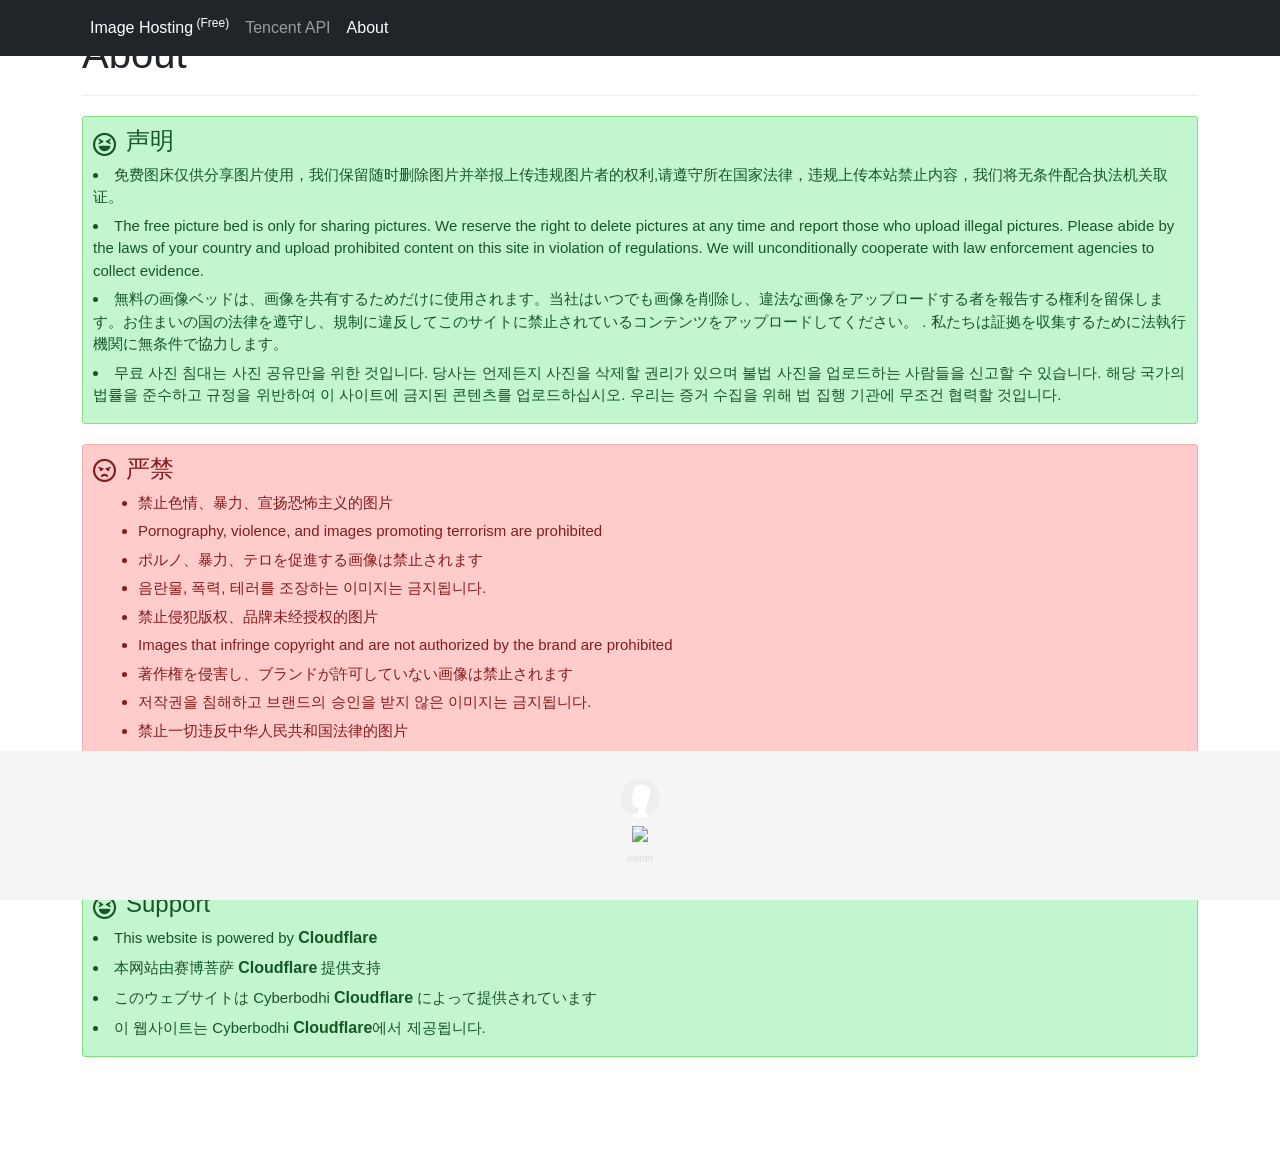
==== about.html @ 291dbe17 "Update about.html" ====
<!DOCTYPE html>
<html>

<head>
    <title>About - Image Hosting</title>
    <meta charset="utf-8">
    <meta http-equiv="X-UA-Compatible" content="IE=edge">
    <meta content="width=device-width, initial-scale=1, maximum-scale=1, user-scalable=no" name="viewport">
    <link rel="shortcut icon" href="/asset/image/favicon.png" />
    <link rel="bookmark" href="/asset/image/favicon.png" />
    <link href="https://cdn.bootcdn.net/ajax/libs/bootstrap-icons/1.10.4/font/bootstrap-icons.min.css" rel="stylesheet">
    <link href="https://cdn.bootcdn.net/ajax/libs/twitter-bootstrap/5.2.3/css/bootstrap.min.css" rel="stylesheet">

    <!-- <link href="https://cdn.jsdelivr.net/npm/@fortawesome/fontawesome-free@6.4.0/css/all.min.css" rel="stylesheet"> -->
    <link href="https://cdn.staticfile.org/font-awesome/6.4.0/css/all.min.css" rel="stylesheet">
    
    <!-- <link href="https://cdn.bootcdn.net/ajax/libs/ionicons/7.1.0/collection/components/icon/icon.min.css" rel="stylesheet"> -->
    <link href="/asset/css/notifyme.css" rel="stylesheet">
    <link href="/asset/css/style.css" rel="stylesheet">
    <script src="https://cdn.bootcdn.net/ajax/libs/jquery/3.6.4/jquery.min.js"></script>

</head>

<body>
    <nav class="navbar navbar-expand-md navbar-dark fixed-top bg-dark">
        <div class="container">
            <button class="navbar-toggler" type="button" data-bs-toggle="collapse" data-bs-target="#navbarCollapse"
                aria-controls="navbarCollapse" aria-expanded="false" aria-label="Toggle navigation">
                <span class="navbar-toggler-icon"></span>
            </button>
            <div class="collapse navbar-collapse" id="navbarCollapse">
                <ul class="navbar-nav me-auto mb-2 mb-lg-0">
                    <li class="nav-item">
                        <a class="nav-link active" href="/">Image Hosting<sup> (Free)</sup></a>
                    </li>
                    <li class="nav-item">
                        <a class="nav-link " href="./tencent.html">Tencent API</a>
                    </li>
                        <a class="nav-link active" href="./about.html">About</a>
                    </li>
                </ul>
            </div>
        </div>
    </nav>

    <div class="container kv-main">
        <div class="page-header">
            <h1>About</h1>
        </div>
        <div class="about-txt">
            <h4><i class="far fa-laugh-squint"></i>声明</h4>
            <li>免费图床仅供分享图片使用，我们保留随时删除图片并举报上传违规图片者的权利,请遵守所在国家法律，违规上传本站禁止内容，我们将无条件配合执法机关取证。</li>
            <li>The free picture bed is only for sharing pictures. We reserve the right to delete pictures at any time and report those who upload illegal pictures. Please abide by the laws of your country and upload prohibited content on this site in violation of regulations. We will unconditionally cooperate with law enforcement agencies to collect evidence. </li>
            <li>無料の画像ベッドは、画像を共有するためだけに使用されます。当社はいつでも画像を削除し、違法な画像をアップロードする者を報告する権利を留保します。お住まいの国の法律を遵守し、規制に違反してこのサイトに禁止されているコンテンツをアップロードしてください。 . 私たちは証拠を収集するために法執行機関に無条件で協力します。 </li>
            <li>무료 사진 침대는 사진 공유만을 위한 것입니다. 당사는 언제든지 사진을 삭제할 권리가 있으며 불법 사진을 업로드하는 사람들을 신고할 수 있습니다. 해당 국가의 법률을 준수하고 규정을 위반하여 이 사이트에 금지된 콘텐츠를 업로드하십시오. 우리는 증거 수집을 위해 법 집행 기관에 무조건 협력할 것입니다. </li>
        </div>
        <div class="about-ban">
            <h4><i class="far fa-angry"></i>严禁</h4>
            <ul>
                <li>禁止色情、暴力、宣扬恐怖主义的图片</li>
                <li>Pornography, violence, and images promoting terrorism are prohibited</li>
                <li>ポルノ、暴力、テロを促進する画像は禁止されます</li>
                <li>음란물, 폭력, 테러를 조장하는 이미지는 금지됩니다.</li>
                <li>禁止侵犯版权、品牌未经授权的图片</li>
                <li>Images that infringe copyright and are not authorized by the brand are prohibited</li>
                <li>著作権を侵害し、ブランドが許可していない画像は禁止されます</li>
                <li>저작권을 침해하고 브랜드의 승인을 받지 않은 이미지는 금지됩니다.</li>
                <li>禁止一切违反中华人民共和国法律的图片</li>
                <li>All images that violate the laws of the People's Republic of China are prohibited</li>
                <li>中華人民共和国の法律に違反するすべての画像は禁止されます</li>
                <li>중화인민공화국 법률을 위반하는 모든 이미지는 금지됩니다.</li>
            </ul>
        </div>
          <br>
        <div class="about-txt">
            <h4><i class="far fa-laugh-squint"></i>Support</h4>
            <li>This website is powered by <b>Cloudflare</b></li>
            <li>本网站由赛博菩萨 <b>Cloudflare</b> 提供支持</li>
            <li>このウェブサイトは Cyber​​bodhi <b>Cloudflare</b> によって提供されています</li>
            <li>이 웹사이트는 Cyberbodhi <b>Cloudflare</b>에서 제공됩니다.</li>
        </div>
    </div>

    <footer class="footer">
        <div class="container text-center">
            <p class="text-muted">
    <center>
     <a href="https://39mi.com" target="_blank" style="text-decoration:none;"> <img src="[data-uri]" /> <br /> <img src="https://park.39mi.com/img/domainking.svg" height="auto" width="150" /> <br /> </a>
     <a style="font-size:10px;color:#dedede;">owner</a> 
    </center> 
                
                </p>
        </div>
    </footer>

    <script src="https://cdn.bootcdn.net/ajax/libs/twitter-bootstrap/5.2.3/js/bootstrap.min.js"></script>
    <script src="https://cdn.bootcdn.net/ajax/libs/sweetalert/2.1.2/sweetalert.min.js"></script>
</body>

</html>
---- asset/css/style.css ----
* {
    font-family: -apple-system, BlinkMacSystemFont, segoe ui, Roboto, helvetica neue, Helvetica, pingfang sc, hiragino sans gb, microsoft yahei, SimSun, sans-serif;
    font-size: 16px;
    font-weight: 400
}

body {}

/* 自定义滚动条样式 */
::-webkit-scrollbar {
    width: 5px; /* 设置滚动条宽度 */
  }
  
  /* 滚动条轨道 */
  ::-webkit-scrollbar-track {
    background-color: #ffffff; /* 设置滚动条轨道的背景颜色 */
  }
  
  /* 滚动条滑块 */
  ::-webkit-scrollbar-thumb {
    background-color: #c2c2c2; /* 设置滚动条滑块的背景颜色 */
    border-radius: 10px; /* 设置滚动条滑块的圆角 */
  }

.footer {
    width: 100%;
    background-color: #f5f5f5;
    z-index: 9999;
    padding: 15px 10px;
    position: fixed;
    bottom: 0
}

.krajee-default .file-caption-info,
.krajee-default .file-size-info {
    height: auto !important
}

.krajee-default .file-thumb-progress {
    top: 50px !important
}

.kv-main {
    margin-bottom: 100px !important
}

.kv-main h2 {
    font-size: 25px
}

.page-header {
    padding-bottom: 9px;
    margin: 30px 0 20px;
    border-bottom: 1px solid #eee
}

.page-footer {
    padding-bottom: 9px;
    margin: 30px 0 20px;
    border-top: 1px solid #eee
}

.container .text-muted {
    line-height: 20px;
    padding-left: 0;
    position: relative;
    margin-bottom: 10px;
    text-align: center;
}

.text-muted span {
    display: block;
    font-size: 11px
}

.text-muted {
    margin-bottom: 10px !important
}

.kv-main h2 em {
    font-size: .5em;
    color: #aaa
}

.footer>.container {
    padding-right: 15px;
    padding-left: 15px
}

pre {
    display: block;
    padding: 10px;
    margin: 0 0 10.5px;
    font-size: 14px;
    line-height: 1.42857143;
    word-break: break-all;
    word-wrap: break-word;
    color: #333;
    background-color: #f5f5f5;
    border: 1px solid #ccc;
    border-radius: 0
}

code {
    font-size: 80%
}

#uploadconfig {
    border-radius: 5px;
    border: 1px solid #ddd;
    padding: 10px;
    width: 100%;
    margin-bottom: 5px
}

.panel-heading-sm {
    height: 28px;
    padding: 5px 10px
}

.panel-body-sm {
    padding: 5px 10px
}

.file-preview-thumbnails {
    max-height: 1000px;
    overflow: overlay
}

fieldset {
    border: 1px solid rgba(0, 0, 0, .125);
    padding: 15px 20px;
}

legend {
    font-size: 14px;
    font-weight: 700;
    color: #232323;
    padding-left: 8px;
    padding-right: 8px;
    margin-bottom: 0;
    border-bottom: 0;
    width: inherit
}

fieldset legend img {
    vertical-align: middle;
    line-height: 16px;
    height: 16px;
    padding-right: 5px
}

.padding10 {
    padding-left: 10px
}

.tab-content {
    border-left: 1px solid #ddd;
    border-right: 1px solid #ddd
}

.dlinput_header {
    font-size: 11px;
    margin-top: 10px
}

.accepr_box {
    margin-bottom: 130px
}

.content-box {
    background-color: #c4e3ff;
    padding: 10px;
    margin-top: 20px;
    border: 1px solid #a6cef3;
    border-radius: 3px;
    padding: 10px 20px
}

.content-box::before {
    font-size: 100px
}

.content-box span {
    padding: 5px;
    margin-right: 20px;
    color: #2b557c
}

.content-box a {
    color: #155724;
    background-color: #90caff;
    border-radius: 3px;
    margin: 0 5px;
    font-size: 14px;
    padding: 2px 9px;
    text-decoration: none;
    transition: .3s all ease
}

.content-box a:hover {
    background-color: #78bfff
}

.about-txt {
    background-color: #c3f5cf;
    padding: 10px;
    margin-bottom: 20px;
    border-radius: 3px;
    border: 1px solid #7ee281;
    color: #155724
}

.about-txt ul {
    margin-left: 13px
}

.about-txt li {
    margin-bottom: 6px;
    font-size: 15px
}

.about-txt a {
    color: #155724;
    background-color: #97e4a9;
    border-radius: 3px;
    margin-right: 5px;
    font-size: 14px;
    padding: 3px 5px;
    text-decoration: none;
    transition: .3s all ease
}

.about-txt a:hover {
    background-color: #60e680
}

.about-txt i {
    font-size: 23px;
    margin-right: 10px;
    position: relative;
    bottom: -4px
}

.about-txt p {
    margin-bottom: 0;
    line-height: 30px
}

.about-ban {
    background-color: #fcc;
    color: #841c1c;
    padding: 10px;
    border-radius: 3px;
    border: 1px solid #f7aeae
}

.about-ban ul {
    margin-left: 13px
}

.about-ban li {
    margin-bottom: 6px;
    font-size: 15px
}

.about-ban i {
    font-size: 23px;
    display: inline-block;
    margin-right: 10px;
    position: relative;
    bottom: -2px
}

.about-contact {
    background-color: #c4e3ff;
    padding: 10px;
    margin-top: 20px;
    border: 1px solid #a6cef3;
    border-radius: 3px
}

.about-contact i {
    font-size: 23px;
    position: relative;
    bottom: -2px;
    margin-right: 10px;
    color: #376086
}

.about-contact span {
    padding: 5px;
    margin-right: 20px;
    color: #2b557c
}

.about-contact code {}

.about-contact a {
    color: #155724;
    background-color: #90caff;
    border-radius: 3px;
    margin: 0 5px;
    font-size: 14px;
    padding: 2px 9px;
    text-decoration: none;
    transition: .3s all ease
}

.about-contact a:hover {
    background-color: #78bfff
}

.advert_nav {
    border: 1px solid #eee;
    padding: 0;
    margin-left: 15px;
    animation: advert_nav-m 20s linear infinite;
    -moz-animation: advert_nav-m 20s linear infinite;
    -webkit-animation: advert_nav-m 20s linear infinite;
    -o-animation: advert_nav-m 20s linear infinite;
    animation-direction: alternate;
    border-radius: 3px
}

.advert_nav:hover {
    animation: advert_nav-x .3s linear infinite;
    -moz-animation: advert_nav-x .3s linear infinite;
    -webkit-animation: advert_nav-x .3s ease-in-out infinite;
    -o-animation: advert_nav-x .3s linear infinite
}

.advert_nav p a:hover {
    animation: advert_nav-a 1s linear infinite;
    -moz-animation: advert_nav-a 1s linear infinite;
    -webkit-animation: advert_nav-a 1s linear infinite;
    -o-animation: advert_nav-a 1s linear infinite
}

.advert_nav p {
    color: #fff;
    margin-bottom: 0
}

.advert_nav p a {
    padding: 5px 15px;
    color: #9a9da0;
    text-decoration: none;
    display: block
}

@keyframes advert_nav-m {
    10% {
        border-color: #ff9292
    }

    20% {
        border-color: #f09eff
    }

    30% {
        border-color: #9397ff
    }

    40% {
        border-color: #9fb8ff
    }

    50% {
        border-color: #9fd7ff
    }

    60% {
        border-color: #9fffd2
    }

    70% {
        border-color: #dfff9f
    }

    80% {
        border-color: #ffd49f
    }

    90% {
        border-color: #ffc29f
    }

    100% {
        border-color: #ffa198
    }
}

@keyframes advert_nav-x {
    10% {
        -webkit-transform: translate(-0.5px, 1.5px) rotate(0.5deg);
        border-color: #ffbebe
    }

    20% {
        -webkit-transform: translate(-0.5px, 1.5px) rotate(-0.5deg);
        border-color: #ffdebe
    }

    30% {
        -webkit-transform: translate(-2.5px, -1.5px) rotate(0.5deg);
        border-color: #fff3be
    }

    40% {
        -webkit-transform: translate(-2.5px, -2.5px) rotate(-1.5deg);
        border-color: #eeffbe
    }

    50% {
        -webkit-transform: translate(1.5px, 1.5px) rotate(-1.5deg);
        border-color: #f3ffbe
    }

    60% {
        -webkit-transform: translate(-2.5px, -0.5px) rotate(-0.5deg);
        border-color: #e9ffbe
    }

    70% {
        -webkit-transform: translate(1.5px, -2.5px) rotate(-0.5deg);
        border-color: #d0ffbe
    }

    80% {
        -webkit-transform: translate(0.5px, 1.5px) rotate(0.5deg);
        border-color: #beffde
    }

    90% {
        -webkit-transform: translate(-2.5px, -0.5px) rotate(0.5deg);
        border-color: #beefff
    }

    100% {
        -webkit-transform: translate(-0.5px, -0.5px) rotate(-1.5deg);
        border-color: #bed8ff
    }
}

@keyframes advert_nav-a {
    10% {
        color: #ff9292
    }

    20% {
        color: #f09eff
    }

    30% {
        color: #9397ff
    }

    40% {
        color: #9fb8ff
    }

    50% {
        color: #9fd7ff
    }

    60% {
        color: #9fffd2
    }

    70% {
        color: #dfff9f
    }

    80% {
        color: #ffd49f
    }

    90% {
        color: #ffc29f
    }

    100% {
        color: #ffa198
    }
}

.advert_foot {
    padding: 5px 10px;
    background-image: linear-gradient(to left, #2676da 0%, #1756b9 100%);
    color: #fff;
    border-radius: 3px;
    height: 100%;
    display: inline-flex
}

.advert_title {
    display: inherit;
    border-right: 3px solid;
    border-radius: 100px
}

.advert_text {
    padding: 0 10px;
    width: 100%;
    font-weight: 100
}

.advert_text span {
    font-size: 20px;
    border: 1px dashed;
    margin-left: 10px;
    border-radius: 3px;
    padding: 0 10px
}

.advert_foot h3 {
    font-size: 21px;
    text-align: center;
    margin: 0;
    padding-right: 10px;
    color: #fff;
    border-left: 0;
    width: 130px;
    line-height: 46px;
    padding-left: 0
}

.advert_foot p {
    font-size: 21px;
    display: inline-block;
    margin-bottom: 0;
    line-height: 45px;
    padding-left: 0;
    font-weight: 100
}

.advert_text a {
    font-size: 12px;
    border-radius: 3px;
    text-align: center;
    color: #fff !important;
    font-weight: 100;
    transition: .6s all ease;
    text-decoration: none !important;
    background-color: #094ab1;
    padding: 5px 20px;
    display: inline-block;
    float: right;
    margin-top: 8px
}

.advert_foot a:hover {
    background-color: #fff;
    color: #005ceb !important
}

.detail-advert {
    color: #fff;
    border-radius: 4px;
    padding: 10px 20px;
    background-color: #00569c
}

.detail-head {}

.detail-head a {
    background-color: #fff;
    width: 40px;
    height: 40px;
    border-radius: 100px;
    display: block;
    position: absolute;
    right: 35px;
    top: 20px;
    transition: .3s all ease
}

.detail-head a:hover {
    background-color: #7dc5ff
}

.detail-head a img {
    width: 100%
}

.detail-head hr {
    width: 60px;
    background-color: #004379;
    height: 1px;
    margin-top: 5px;
    margin-left: 0
}

.detail-head img {
    padding: 3px
}

.detail-head p {
    font-size: 14px;
    color: #fff
}

.detail-head h1 {
    text-align: left;
    font-size: 40px;
    color: #fff;
    text-shadow: 1px 1px 1px #000;
    display: inline-block
}

h1 {}

.detail-code h1 {
    margin-bottom: 20px;
    font-size: 35px
}

.detail-code {
    text-align: center;
    margin: 50px 0;
    margin-bottom: 20px
}

.detail-code p {
    margin: 20px 0
}

.detail-code a {
    color: #fff;
    text-decoration: none;
    transition: .2s all ease
}

.detail-code a:hover {
    color: #7dc5ff
}

.detail-code p a {
    font-size: 23px;
    color: #005090;
    text-decoration: none;
    background-color: #fff;
    padding: 5px 20px;
    border-radius: 4px;
    transition: .2s all ease
}

.detail-code p a:hover {
    color: #fff;
    background-color: #004379
}

.detail-code span {
    font-size: 55px;
    border: 2px dashed #004379;
    padding: 5px 30px
}

.detail-body {
    margin-bottom: 10px
}

.detail-body p {
    color: #fff;
    font-size: 18px;
    margin-top: 25px;
    font-weight: 100
}

.detail-body h2 {
    color: #fff
}

.detail-body-text {
    padding: 5px 15px;
    border-radius: 4px
}

.detail-body-text h3 {
    text-align: right;
    text-shadow: 1px 1px 1px #000;
    font-size: 25px
}

.detail-body hr {
    margin-top: 30px
}

.detail-body-text li {
    font-size: 15px;
    color: #fff;
    font-weight: 400;
    margin: 13px 10px
}

.detail-foot {
    float: left;
    position: absolute;
    bottom: 17px
}

.detail-foot p {
    font-size: 18px;
    margin-bottom: 10px;
    font-weight: 100
}

.detail-foot p span {
    font-size: 22px;
    padding: 0 10px
}

.detail-foot-img {
    text-align: right
}

.detail-foot-img hr {
    width: 120px;
    margin-right: 0;
    margin-top: 20px;
    margin-bottom: 5px;
    height: 1px;
    background-color: #004379
}

.detail-foot-img p {
    font-size: 16px;
    margin-top: 0;
    font-weight: 400;
    text-shadow: 1px 1px 1px #000
}

.detail-foot-img img {
    width: 15%
}

.detail-advert {
    background-image: url(/assets/images/riven_logo.svg);
    background-repeat: no-repeat;
    background-size: 150%;
    background-position-y: -260px
}

.index-advert {
    background-image: url(/assets/images/riven_logo.svg);
    background-repeat: no-repeat;
    background-size: 100%;
    background-position-y: -80px;
    width: 260px;
    background-position-x: 60px;
    height: 260px;
    color: #fff;
    border-radius: 4px;
    padding: 10px 20px;
    background-color: #00569c
}

.index-head h1 {
    text-align: left;
    font-size: 20px;
    color: #fff;
    display: inline-block
}

.index-head a {
    background-color: #fff;
    width: 30px;
    height: 30px;
    border-radius: 100px;
    display: block;
    transition: .3s all ease;
    float: right
}

.index-head p {
    font-size: 11px;
    color: #fff;
    margin-bottom: 5px
}

.index-head hr {
    width: 60px;
    background-color: #004379;
    height: 1px;
    margin-top: 0;
    margin-left: 0
}

.index-code {
    text-align: center;
    margin: 45px 0
}

.index-code h1 {
    margin-bottom: 20px;
    font-size: 20px
}

.index-code a {
    color: #fff;
    text-decoration: none;
    transition: .2s all ease
}

.index-code span {
    font-size: 40px;
    border: 2px dashed #004379;
    padding: 5px 30px
}

.index-head a img {
    width: 100%
}

.index-head a:hover {
    background-color: #7dc5ff
}

.index-code a:hover {
    color: #7dc5ff
}

.pricingTable-list {
    padding-left: 10px;
    padding-right: 10px
}

.pricingTable {
    margin-bottom: 20px
}

.pricingTable-box {
    text-align: right;
    padding: 20px;
    border-radius: 3px;
    color: #fff;
    height: 200px
}

.pricingTable-box::before {
    content: "Free_Image-Hosting";
    font-size: 15px;
    position: absolute;
    left: 33px;
    top: 155px;
    color: #fff !important
}

.pricing-Monthly::before {
    color: #01bc95
}

.pricing-year:before {
    color: #ffc937
}

.pricing-permanent::before {
    color: #e75e40
}

.pricingTable-box h2 {
    font-size: 14px;
    position: absolute;
    padding: 10px 20px;
    border-radius: 10%;
    top: 155px;
    right: 103px
}

.pricing-Monthly h2 {
    background-color: #018065
}

.pricing-year h2 {
    background-color: #bf8c01
}

.pricing-permanent h2 {
    background-color: #c35b45
}

.pricing-Monthly p {
    color: #01bc95
}

.pricing-year p {
    color: #ffc937
}

.pricing-permanent p {
    color: #e75e40
}

.pricingTable-limit {
    border: 1px solid #dedede;
    border-bottom: 0;
    margin: 0 40px;
    padding: 20px 30px 5px;
    background: #f1f1f1;
    color: #343a40;
    border-top-right-radius: 3px;
    border-top-left-radius: 3px;
    list-style: none
}

.pricingTable-limit li {
    margin-bottom: 15px;
    white-space: nowrap
}

.pricingTable:nth-child(1) li {
    border-left: 2px solid #009a7a;
    padding-left: 10px
}

.pricingTable:nth-child(2) li {
    border-left: 2px solid #f8b500;
    padding-left: 10px
}

.pricingTable:nth-child(3) li {
    border-left: 2px solid #ec6d51;
    padding-left: 10px
}

.pricingTable-box p {
    font-size: 50px;
    display: inline-block;
    position: absolute;
    bottom: -15px;
    left: 30px;
    transition: .4s all ease
}

.pricingTable-box a {
    color: #fff;
    border-left: 1px solid #fff;
    border-bottom-right-radius: 3px;
    border-top-right-radius: 3px;
    padding: 88px 20px;
    position: absolute;
    display: block;
    top: 141px;
    right: 15px;
    text-decoration: none;
    transition: .2s all ease
}

.pricing-Monthly {
    background-color: #009a7a
}

.pricing-year {
    background-color: #f8b500
}

.pricing-permanent {
    background-color: #ec6d51
}

.pricing-Monthly:hover p {
    color: #fff
}

.pricing-year:hover p {
    color: #fff
}

.pricing-permanent:hover p {
    color: #fff
}

.pricing-Monthly a {}

.pricing-year a {}

.pricing-permanent a {}

.pricing-Monthly a:hover {
    background-color: #00775e
}

.pricing-year a:hover {
    background-color: #d29e10
}

.pricing-permanent a:hover {
    background-color: #d26149
}

.pricingTable-table {
    border: 1px solid #eee
}

.pricingTable-table thead {
    background-color: #eee
}

.pricingTable-table thead tr th {
    text-align: center;
    background-color: #343a40;
    color: #fff
}

.pricingTable-table thead tr th:nth-child(2) {
    text-align: left
}

.pricingTable-table tr {}

.pricingTable-table tr:hover {
    background-color: #ecf4ff
}

.pricingTable-table tr td {
    text-align: center;
    border: 1px solid #eee
}

.pricingTable-table tr td span {
    padding: 5px 15px;
    border-radius: 3px;
    margin-right: 10px;
    font-size: 14px
}

.pricingTable-table tr td span:nth-child(1) {
    background-color: #009a7a;
    color: #fff
}

.pricingTable-table tr td span:nth-child(2) {
    background-color: #f8b500;
    color: #fff
}

.pricingTable-table tr td span:nth-child(3) {
    background-color: #ec6d51;
    color: #fff
}

.pricingTable-table tr td:nth-child(2) {
    text-align: left
}

.pricingTable-table tr td:nth-child(4) {}

.pricingTable-table tr td:nth-child(5) {
    text-align: center;
    padding: 0;
    border-left: 3px solid #dee2e6
}

.pricingTable-table tr td a {
    display: block;
    padding: .75rem;
    color: #236fd3;
    text-decoration: none
}

.pricingTable-table tr td:nth-child(5):hover {
    border-left-color: #1e6a98;
    background-color: #eee
}

.table-two {
    position: relative;
    width: 100%
}

.table-first {
    position: absolute;
    width: 130px
}

.first {
    background-color: #eee
}

.first td,
.first th {
    padding: .75rem;
    vertical-align: top;
    border: 1px solid #b3b3b3;
    width: 130px;
    font-size: 14px
}

.table-second {
    padding-left: 130px
}

.table-container {
    width: 100%;
    overflow-y: auto
}

.table-container::-webkit-scrollbar {
    -webkit-appearance: none;
    width: 14px;
    height: 14px
}

.table-container::-webkit-scrollbar-thumb {
    border-radius: 8px;
    border: 3px solid #fff;
    background-color: rgba(0, 0, 0, .3)
}

.detailed-price {
    text-align: center
}

.detailed-price thead th {
    border-bottom: 0;
    color: #fff;
    border-top: 0;
    font-weight: 100;
    font-size: 14px
}

.detailed-price thead th:nth-child(1) {
    background-color: #009a7a;
    border: 1px solid #009a7a
}

.detailed-price thead th:nth-child(2) {
    background-color: #2196f3;
    border: 1px solid #2196f3
}

.detailed-price thead th:nth-child(3) {
    background-color: #673ab7;
    border: 1px solid #673ab7
}

.detailed-price thead th:nth-child(4) {
    background-color: #ff5722;
    border: 1px solid #ff5722
}

.detailed-price tbody td {
    font-size: 14px
}

.detailed-price tbody td:nth-child(1) {
    border-bottom: 1px solid #b3b3b3;
    border-right: 1px solid #009a7a;
    border-top: 1px solid #009a7a;
    background-color: #e2fff9;
    font-weight: 100
}

.detailed-price tbody td:nth-child(2) {
    border-bottom: 1px solid #b3b3b3;
    border-right: 1px solid #2196f3;
    border-top: 1px solid #2196f3;
    background-color: #eef7ff;
    font-weight: 100
}

.detailed-price tbody td:nth-child(3) {
    border-bottom: 1px solid #b3b3b3;
    border-right: 1px solid #673ab7;
    border-top: 1px solid #673ab7;
    background-color: #f5efff;
    font-weight: 100
}

.detailed-price tbody td:nth-child(4) {
    border-bottom: 1px solid #b3b3b3;
    border-right: 1px solid #ff5722;
    border-top: 1px solid #ff5722;
    background-color: #fff1f0;
    font-weight: 100
}

.detailed-price tfoot tr td {
    padding: 0
}

.detailed-price tfoot tr td a {
    padding: 12px;
    border-radius: 3px;
    font-size: 14px;
    display: block
}

.detailed-price tfoot tr td:nth-child(1) {
    background-color: #e2fff9;
    border-right: 1px solid #009a7a;
    border-bottom: 1px solid #009a7a
}

.detailed-price tfoot tr td:nth-child(2) {
    background-color: #eef7ff;
    border-right: 1px solid #2196f3;
    border-bottom: 1px solid #2196f3
}

.detailed-price tfoot tr td:nth-child(3) {
    background-color: #f5efff;
    border-right: 1px solid #673ab7;
    border-bottom: 1px solid #673ab7
}

.detailed-price tfoot tr td:nth-child(4) {
    background-color: #fff1f0;
    border-right: 1px solid #ff5722;
    border-bottom: 1px solid #ff5722
}

.fa-check-circle {
    color: #009a7a
}

.fa-times-circle {
    color: #f44336
}

@media(max-width:1200px) {
    .kv-main {
        margin-bottom: 150px !important
    }

    .pricingTable-box {
        height: 160px
    }

    .pricingTable-box p {
        font-size: 40px
    }

    .pricingTable-box a {
        padding: 68px 20px
    }

    .advert_foot {}

    .advert_title h3 {
        font-size: 13px;
        border-right: 0
    }

    .advert_text p {
        font-size: 16px
    }
}

@media(max-width:992px) {
    .pricingTable-limit {
        margin: 0;
        padding: 10px 20px 1px
    }

    .pricingTable-limit li {
        font-size: 13px
    }

    .pricingTable-box {
        border-top-left-radius: 0;
        border-top-right-radius: 0;
        height: 200px
    }

    .pricingTable-box h2 {
        position: unset;
        padding: 5px 10px;
        display: inline;
        font-size: 15px !important
    }

    .pricingTable-box::before {
        font-size: 15px;
        position: unset;
        float: left
    }

    .pricingTable-box p {
        font-size: 30px;
        position: unset;
        text-align: center;
        display: block;
        margin-top: 30px
    }

    .pricingTable-box a {
        position: unset;
        padding: 0;
        text-align: center;
        border-left: 0;
        border-radius: 50%;
        margin-top: 0;
        border: 2px solid;
        width: 48px;
        height: 48px;
        line-height: 43px;
        font-size: 15px;
        margin: 0 auto
    }

    .about-contact {
        display: block
    }

    .padding10 {
        padding-left: 0
    }

    /* .tab-pane td {
        display: block;
        margin: 0 auto
    } */

    .index-advert {
        width: 100%
    }

    .advert {
        width: 95% !important;
        margin-top: 30px !important
    }

    .detail-foot-img hr {
        width: 70px
    }

    .detail-foot-img p {
        font-size: 13px
    }

    .detail-body p {
        font-size: 13px;
        text-align: left
    }

    .detail-advert {
        background-position-y: -180px
    }

    .detail-body-text {
        padding: 0
    }

    .detail-body-text p {
        font-size: 13px;
        text-align: left
    }

    .detail-code {
        margin: 20px 0
    }

    .detail-body {
        margin-bottom: 20px
    }

    .detail-foot p {
        font-size: 14px
    }

    .detail-foot p span {
        font-size: 15px
    }

    .detail-code h1 {
        font-size: 30px
    }

    .detail-code span {
        font-size: 40px
    }

    .detail-head h1 {
        font-size: 30px
    }

    .kv-main h2 {
        font-size: 18px
    }

    .pricingTable-table tr th,
    .pricingTable-table tr td,
    .pricingTable-table tr td span,
    .pricingTable-table tr td a {
        font-size: 10px
    }

    .first td,
    .first th,
    .detailed-price thead th,
    .detailed-price tbody td,
    .detailed-price tfoot tr td,
    .detailed-price tfoot tr td a,
    .fa-check-circle,
    .fa-times-circle {
        font-size: 10px
    }

    .table-first {
        width: 90px
    }

    .table-second {
        padding-left: 90px
    }
}

@media(max-width:768px) {
    .about-contact span {
        display: block;
        text-align: left
    }

    .advert_nav {
        margin-left: 0
    }

    table {
        display: block;
        overflow-x: auto;
        width: 100%;
        white-space: nowrap !important
    }

    table td {
        white-space: nowrap !important
    }

    table td span {
        white-space: nowrap !important
    }

    #right-content {
        width: 100% !important
    }

    .table-striped {
        width: 100% !important
    }

    .tab-content table {
        display: table
    }

    /* .tab-content td {
        display: block;
        margin: 0 auto
    } */

    .page-header h1 {
        font-size: 25px
    }

    .footer {
        font-weight: 100;
        font-size: 15px;
        text-align: center;
        padding-bottom: 0
    }

    .advert_foot p {
        padding: 0
    }

    .footer .container {
        padding: 0
    }

    .file-drop-zone-title {
        font-size: 15px !important;
        font-weight: 300
    }

    .advert_foot {}

    .advert_title h3 {
        padding: 0;
        width: 90px;
        line-height: 49px
    }

    .advert_text p {
        font-size: 11px;
        line-height: 50px
    }

    .advert_text span {
        font-size: 11px;
        margin-right: 1px
    }

    .advert_text a {
        padding: 2px 15px;
        margin-top: 13px;
        line-height: normal
    }
}

@media(max-width:500px) {
    .advert_text {
        padding: 0
    }
}

div.container iframe {
    display: none
}

.image-code-cover,
.image-code-cover img {
    width: 100px;
    height: 100px;
}

/* .table td,
.table th {
    padding: 0.75rem;
    vertical-align: top;
} */

body {
    min-width: 320px;
}

/* .tab-pane .table {
    margin-bottom: 0;
} */

.tab-pane fieldset {
    border-top: none;
}


.lightbox-overlay {
    position: fixed;
    top: 0;
    left: 0;
    width: 100%;
    height: 100%;
    background-color: rgba(0, 0, 0, 0.7);
    z-index: 9999;
    display: none;
}

.lightbox-image {
    position: absolute;
    top: 50%;
    left: 50%;
    transform: translate(-50%, -50%);
    max-width: 90%;
    max-height: 90%;
}


.total{
    color: #0077cc;
    text-decoration: none;
/*     background-color: #f0f0f0; */
    padding: 2px 5px;
    border-radius: 5px;
    box-shadow: 2px 2px 5px rgba(0, 0, 0, 0.1);
}


.copyAllButton{
    margin-bottom: 5px;
}
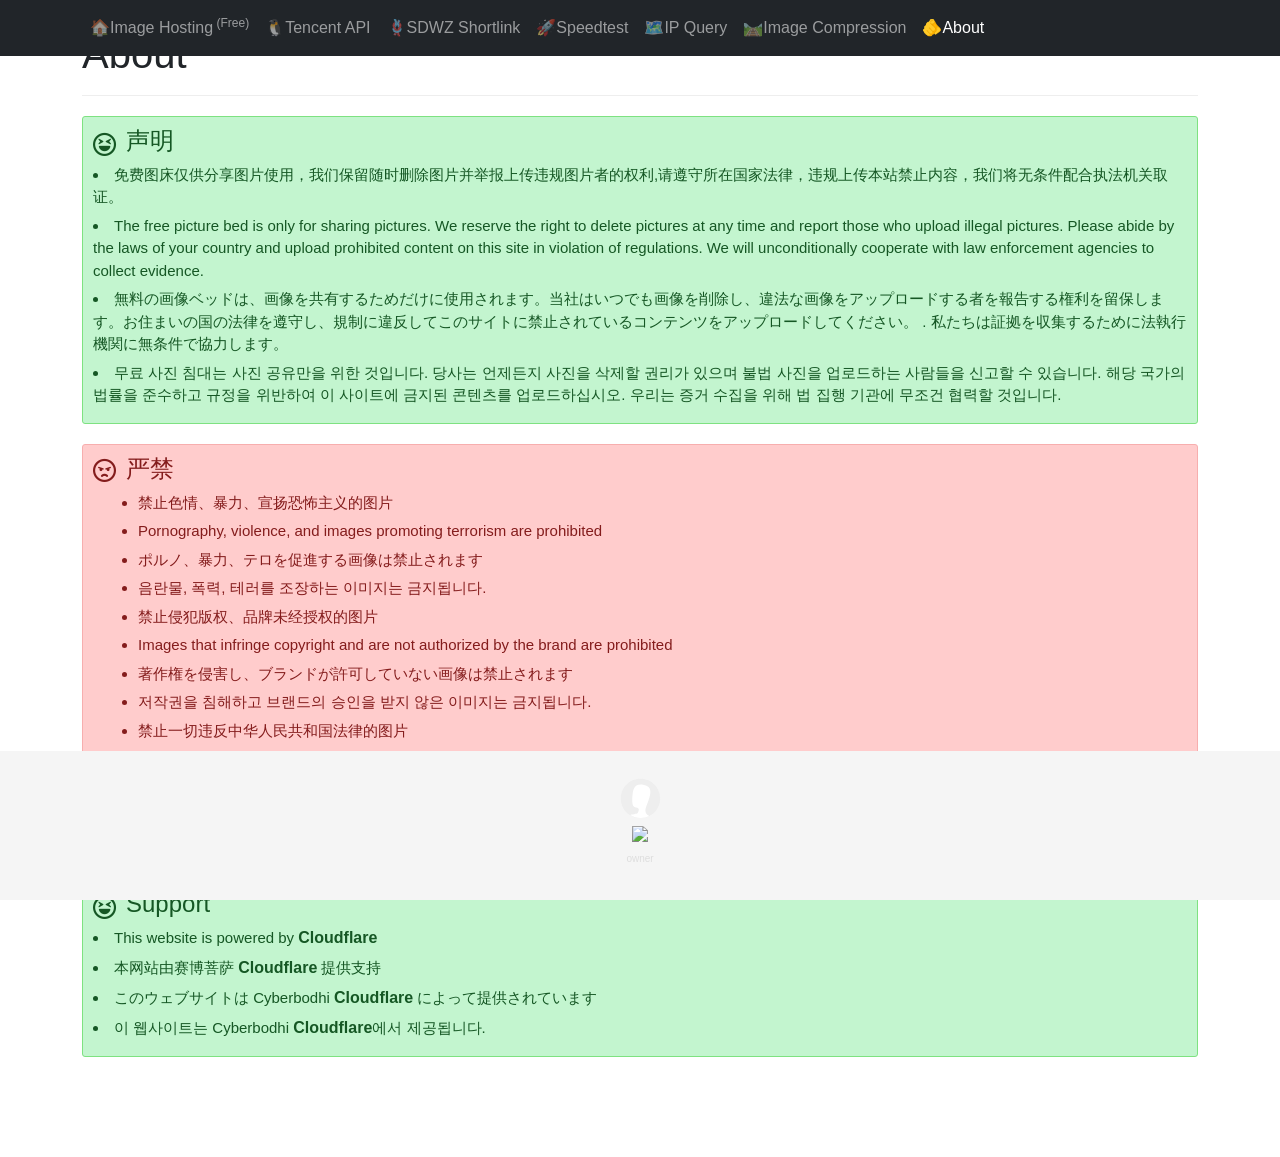
==== commit 8c609055: "Update about.html" ====
--- a/about.html
+++ b/about.html
@@ -6,8 +6,8 @@
     <meta charset="utf-8">
     <meta http-equiv="X-UA-Compatible" content="IE=edge">
     <meta content="width=device-width, initial-scale=1, maximum-scale=1, user-scalable=no" name="viewport">
-    <link rel="shortcut icon" href="/asset/image/favicon.png" />
-    <link rel="bookmark" href="/asset/image/favicon.png" />
+    <link rel="shortcut icon" href="/favicon.ico" />
+    <link rel="bookmark" href="/favicon.ico" />
     <link href="https://cdn.bootcdn.net/ajax/libs/bootstrap-icons/1.10.4/font/bootstrap-icons.min.css" rel="stylesheet">
     <link href="https://cdn.bootcdn.net/ajax/libs/twitter-bootstrap/5.2.3/css/bootstrap.min.css" rel="stylesheet">
 
@@ -31,12 +31,25 @@
             <div class="collapse navbar-collapse" id="navbarCollapse">
                 <ul class="navbar-nav me-auto mb-2 mb-lg-0">
                     <li class="nav-item">
-                        <a class="nav-link active" href="/">Image Hosting<sup> (Free)</sup></a>
+                        <a class="nav-link" href="/">🏠Image Hosting<sup> (Free)</sup></a>
                     </li>
                     <li class="nav-item">
-                        <a class="nav-link " href="./tencent.html">Tencent API</a>
+                        <a class="nav-link " href="./tencent.html">🐧Tencent API</a>
                     </li>
-                        <a class="nav-link active" href="./about.html">About</a>
+                    <li class="nav-item">
+                        <a class="nav-link " href="https://sdwz.us.kg">🪢SDWZ Shortlink</a>
+                    </li>
+                    <li class="nav-item">
+                        <a class="nav-link " href="https://cesu.wang">🚀Speedtest</a>
+                    </li>
+                    <li class="nav-item">
+                        <a class="nav-link " href="https://ip.icu">🗺️IP Query</a>
+                    </li>
+                    <li class="nav-item">
+                        <a class="nav-link " href="https://jpg.cat">🛤️Image Compression</a>
+                    </li>
+                    <li class="nav-item">
+                        <a class="nav-link active" href="./about.html">🫵About</a>
                     </li>
                 </ul>
             </div>
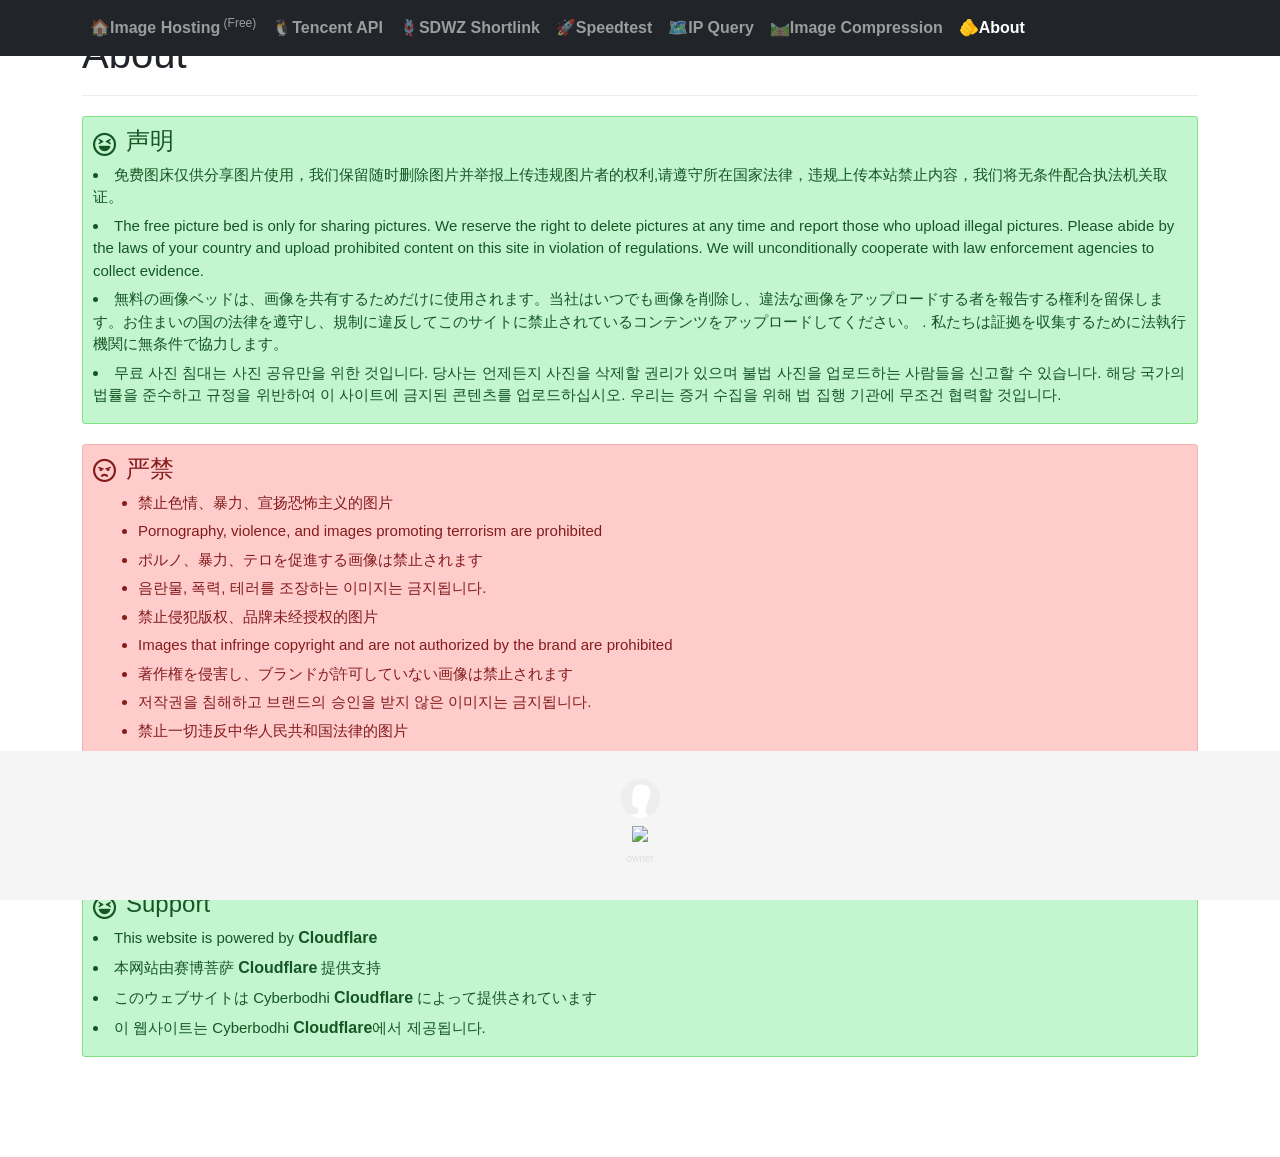
==== commit 059ce420: "Update about.html" ====
--- a/about.html
+++ b/about.html
@@ -31,25 +31,25 @@
             <div class="collapse navbar-collapse" id="navbarCollapse">
                 <ul class="navbar-nav me-auto mb-2 mb-lg-0">
                     <li class="nav-item">
-                        <a class="nav-link" href="/">🏠Image Hosting<sup> (Free)</sup></a>
+                        <a class="nav-link" style="font-weight:bold;" href="/">🏠Image Hosting<sup> (Free)</sup></a>
                     </li>
                     <li class="nav-item">
-                        <a class="nav-link " href="./tencent.html">🐧Tencent API</a>
+                        <a class="nav-link " style="font-weight:bold;" href="./tencent.html">🐧Tencent API</a>
                     </li>
                     <li class="nav-item">
-                        <a class="nav-link " href="https://sdwz.us.kg">🪢SDWZ Shortlink</a>
+                        <a class="nav-link " style="font-weight:bold;" href="https://sdwz.us.kg">🪢SDWZ Shortlink</a>
                     </li>
                     <li class="nav-item">
-                        <a class="nav-link " href="https://cesu.wang">🚀Speedtest</a>
+                        <a class="nav-link " style="font-weight:bold;" href="https://cesu.wang">🚀Speedtest</a>
                     </li>
                     <li class="nav-item">
-                        <a class="nav-link " href="https://ip.icu">🗺️IP Query</a>
+                        <a class="nav-link " style="font-weight:bold;" href="https://ip.icu">🗺️IP Query</a>
                     </li>
                     <li class="nav-item">
-                        <a class="nav-link " href="https://jpg.cat">🛤️Image Compression</a>
+                        <a class="nav-link " style="font-weight:bold;" href="https://jpg.cat">🛤️Image Compression</a>
                     </li>
                     <li class="nav-item">
-                        <a class="nav-link active" href="./about.html">🫵About</a>
+                        <a class="nav-link active" style="font-weight:bold;" href="./about.html">🫵About</a>
                     </li>
                 </ul>
             </div>
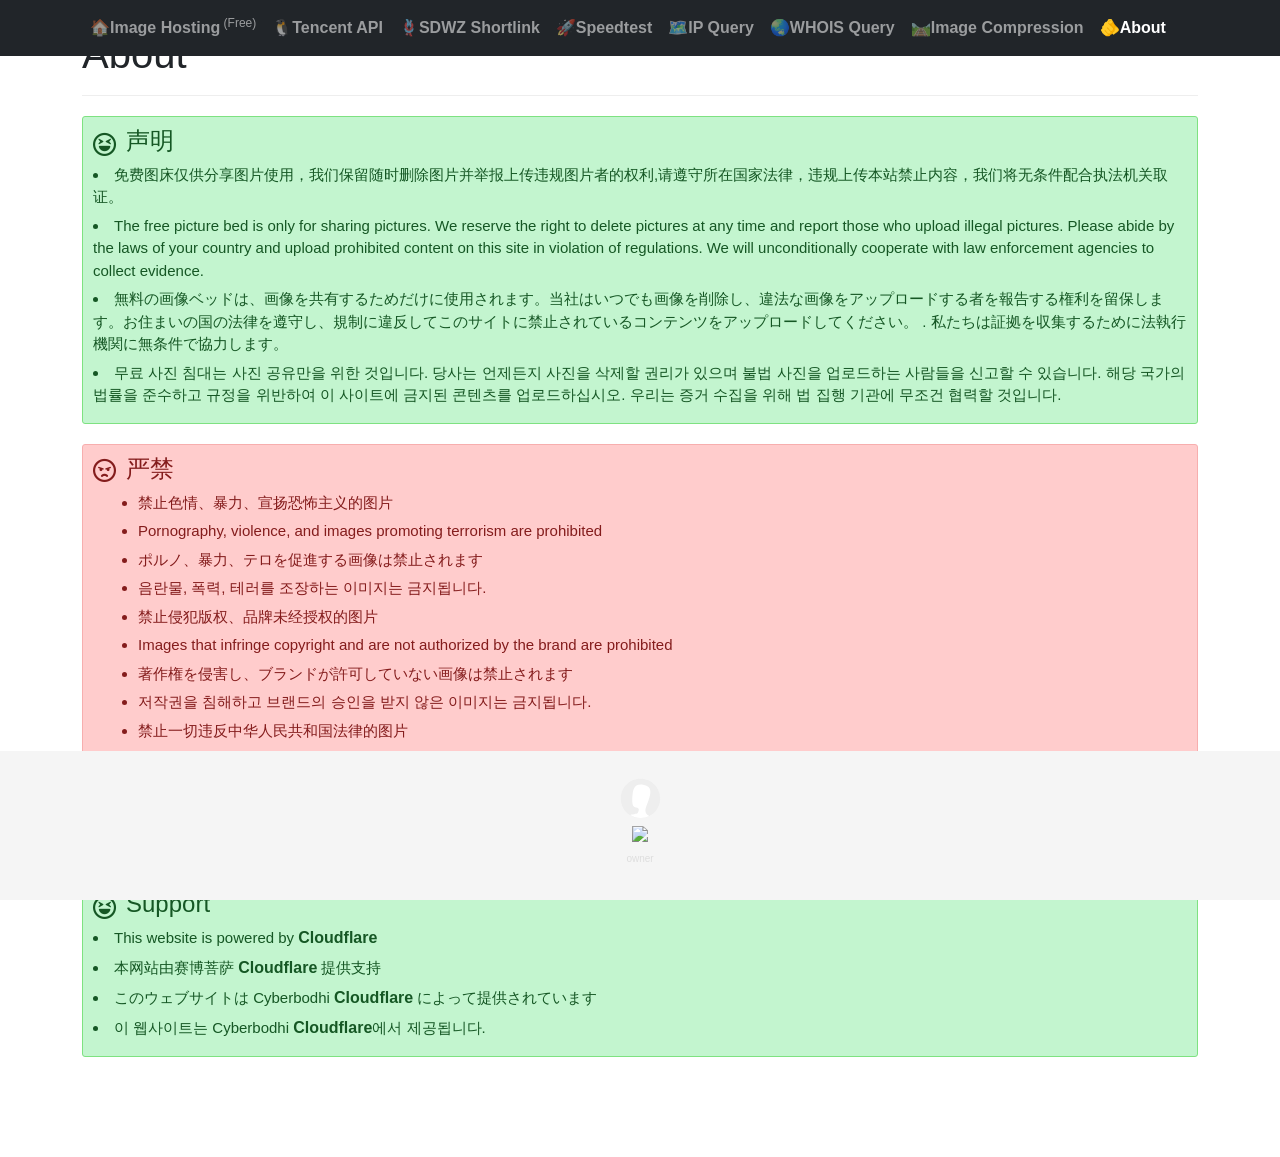
==== commit d173c7d6: "Update about.html" ====
--- a/about.html
+++ b/about.html
@@ -44,6 +44,9 @@
                     </li>
                     <li class="nav-item">
                         <a class="nav-link " style="font-weight:bold;" href="https://ip.icu">🗺️IP Query</a>
+                    </li>
+                    <li class="nav-item">
+                        <a class="nav-link " style="font-weight:bold;" href="https://shishui.de">🌏WHOIS Query</a>
                     </li>
                     <li class="nav-item">
                         <a class="nav-link " style="font-weight:bold;" href="https://jpg.cat">🛤️Image Compression</a>
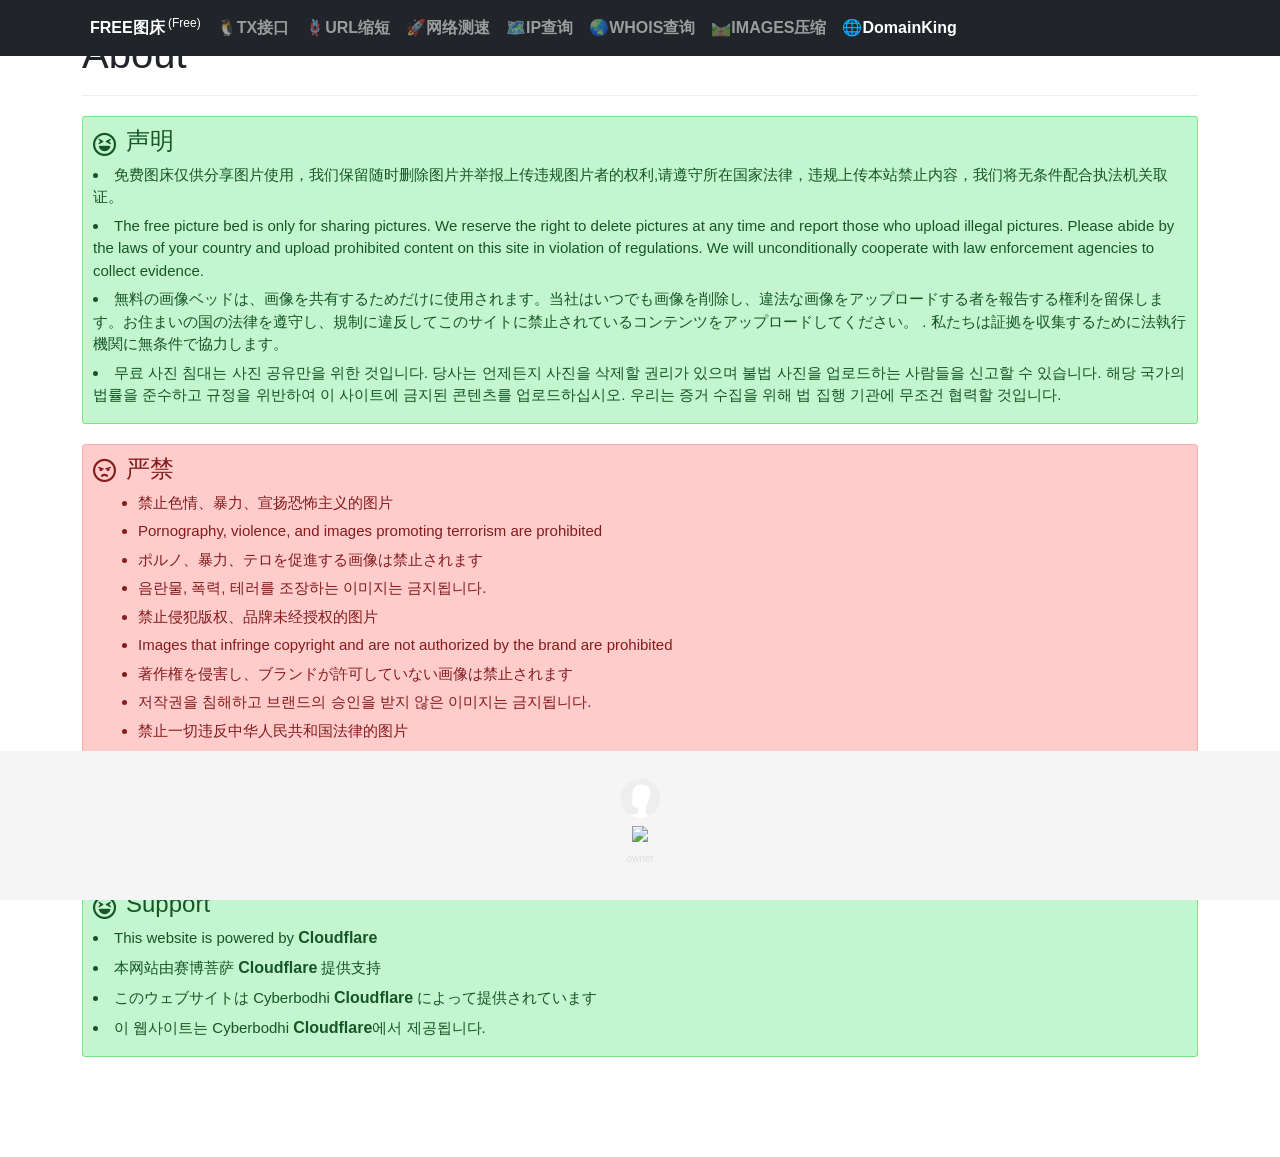
==== commit c89b0573: "Update about.html" ====
--- a/about.html
+++ b/about.html
@@ -31,28 +31,28 @@
             <div class="collapse navbar-collapse" id="navbarCollapse">
                 <ul class="navbar-nav me-auto mb-2 mb-lg-0">
                     <li class="nav-item">
-                        <a class="nav-link" style="font-weight:bold;" href="/">🏠Image Hosting<sup> (Free)</sup></a>
+                        <a class="nav-link active" style="font-weight:bold;" href="/">FREE图床<sup> (Free)</sup></a>
                     </li>
                     <li class="nav-item">
-                        <a class="nav-link " style="font-weight:bold;" href="./tencent.html">🐧Tencent API</a>
+                        <a class="nav-link " style="font-weight:bold;" href="./tencent.html">🐧TX接口</a>
                     </li>
                     <li class="nav-item">
-                        <a class="nav-link " style="font-weight:bold;" href="https://sdwz.us.kg">🪢SDWZ Shortlink</a>
+                        <a class="nav-link " style="font-weight:bold;" href="https://sdwz.us.kg">🪢URL缩短</a>
                     </li>
                     <li class="nav-item">
-                        <a class="nav-link " style="font-weight:bold;" href="https://cesu.wang">🚀Speedtest</a>
+                        <a class="nav-link " style="font-weight:bold;" href="https://cesu.wang">🚀网络测速</a>
                     </li>
                     <li class="nav-item">
-                        <a class="nav-link " style="font-weight:bold;" href="https://ip.icu">🗺️IP Query</a>
+                        <a class="nav-link " style="font-weight:bold;" href="https://ip.icu">🗺️IP查询</a>
                     </li>
                     <li class="nav-item">
-                        <a class="nav-link " style="font-weight:bold;" href="https://shishui.de">🌏WHOIS Query</a>
+                        <a class="nav-link " style="font-weight:bold;" href="https://shishui.de">🌏WHOIS查询</a>
                     </li>
                     <li class="nav-item">
-                        <a class="nav-link " style="font-weight:bold;" href="https://jpg.cat">🛤️Image Compression</a>
+                        <a class="nav-link " style="font-weight:bold;" href="https://jpg.cat">🛤️IMAGES压缩</a>
                     </li>
                     <li class="nav-item">
-                        <a class="nav-link active" style="font-weight:bold;" href="./about.html">🫵About</a>
+                        <a class="nav-link active" style="font-weight:bold;" href="https://doma.ink">🌐DomainKing</a>
                     </li>
                 </ul>
             </div>
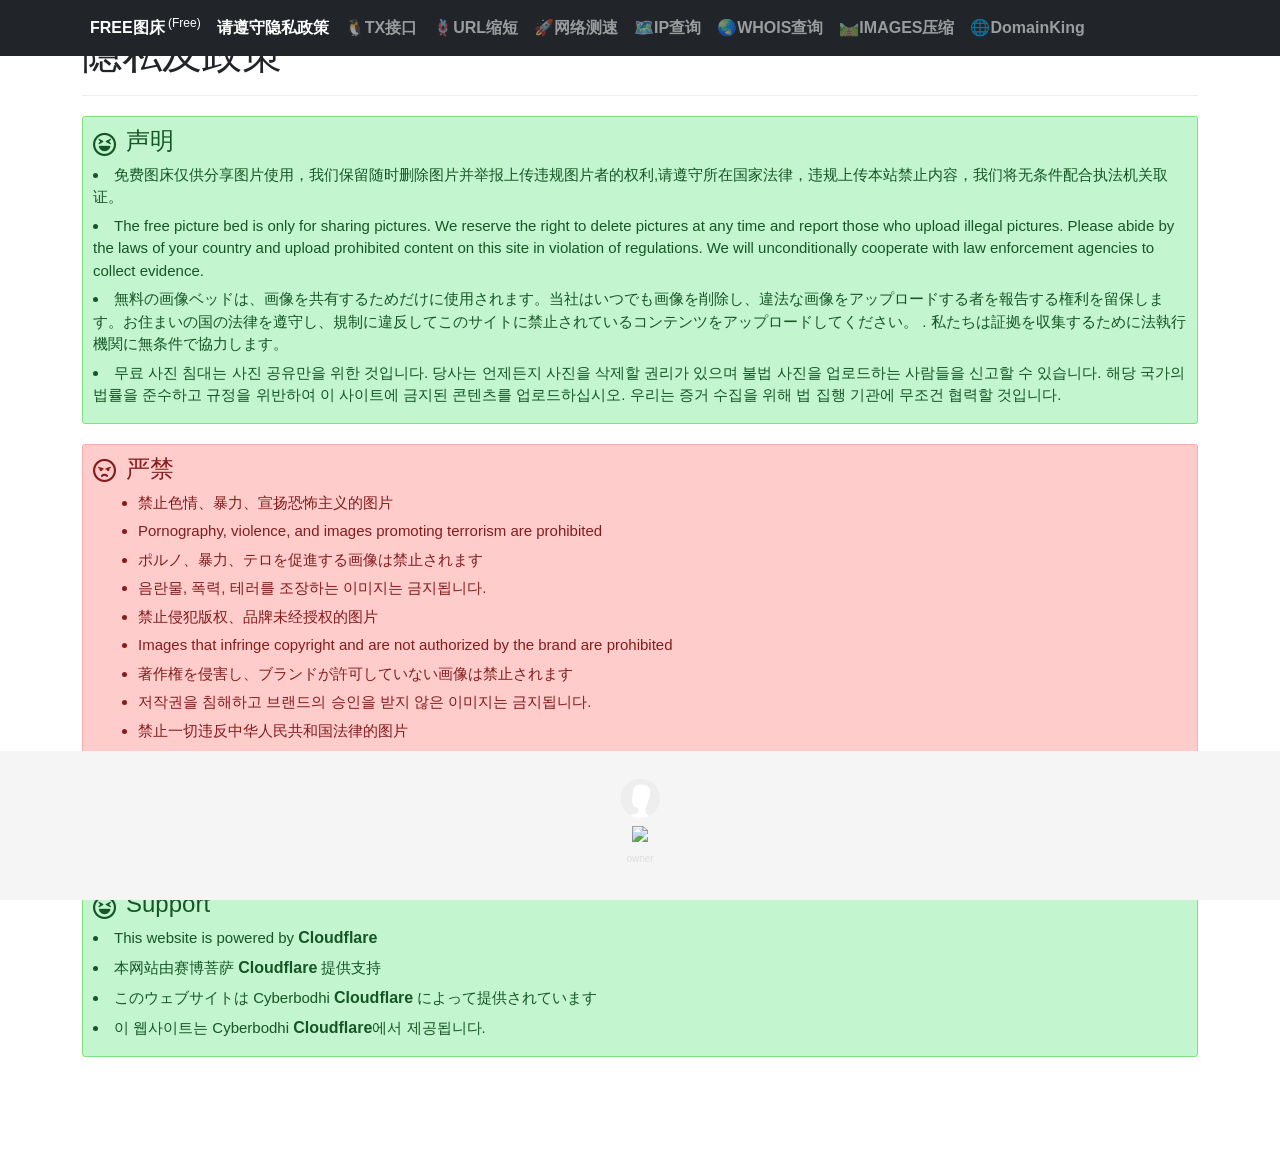
==== commit b2fa6456: "Update about.html" ====
--- a/about.html
+++ b/about.html
@@ -34,6 +34,9 @@
                         <a class="nav-link active" style="font-weight:bold;" href="/">FREE图床<sup> (Free)</sup></a>
                     </li>
                     <li class="nav-item">
+                        <a class="nav-link active" style="font-weight:bold;" href="#">请遵守隐私政策</a>
+                    </li>
+                    <li class="nav-item">
                         <a class="nav-link " style="font-weight:bold;" href="./tencent.html">🐧TX接口</a>
                     </li>
                     <li class="nav-item">
@@ -52,7 +55,7 @@
                         <a class="nav-link " style="font-weight:bold;" href="https://jpg.cat">🛤️IMAGES压缩</a>
                     </li>
                     <li class="nav-item">
-                        <a class="nav-link active" style="font-weight:bold;" href="https://doma.ink">🌐DomainKing</a>
+                        <a class="nav-link " style="font-weight:bold;" href="https://doma.ink">🌐DomainKing</a>
                     </li>
                 </ul>
             </div>
@@ -61,7 +64,7 @@
 
     <div class="container kv-main">
         <div class="page-header">
-            <h1>About</h1>
+            <h1>隐私及政策</h1>
         </div>
         <div class="about-txt">
             <h4><i class="far fa-laugh-squint"></i>声明</h4>
